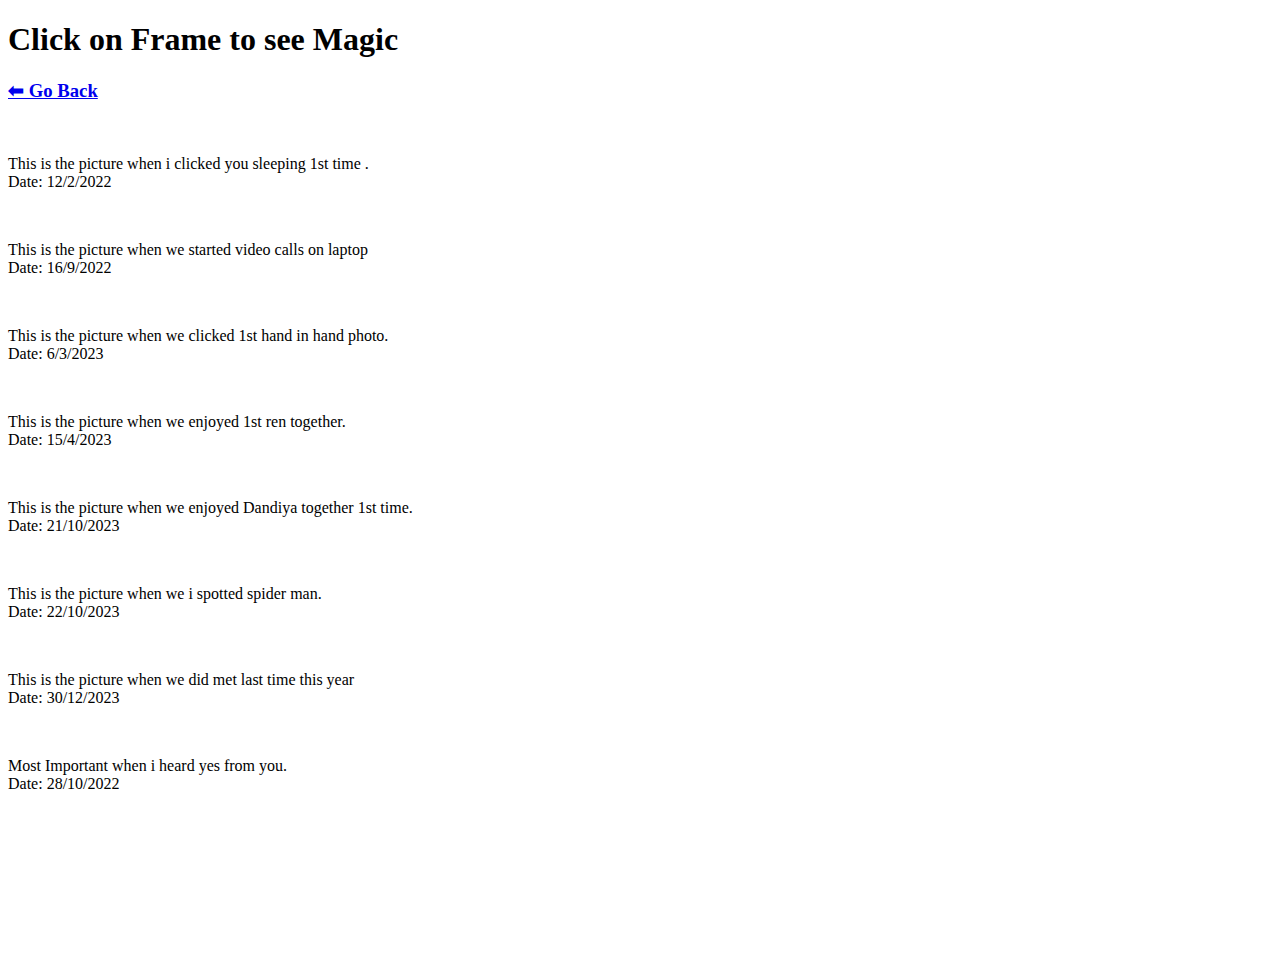
==== gallery.html @ 6dc22cef "Add files via upload" ====
<!DOCTYPE html>
<html lang="en">
  <head>
    <meta charset="UTF-8" />
    <meta name="viewport" content="width=device-width, initial-scale=1.0" />
    <title>Gallery</title>
    <link rel="stylesheet" href="css/gallery.css" />
  </head>
  <body>
    <div class="text">
        <h1>Click on Frame to see Magic </h1>
        <h3><a href="index.html"> ⬅ Go Back </a> </h3>
    </div>
    <div class="container">
        <!--card 1-->
      <div class="card">
        <div class="image image1"></div>
        <div class="info">
          <img src="/images/sleeping.png" alt="">
          <p>
            This is the picture when i clicked <span>you sleeping 1st time .</span>
           <br> Date: 12/2/2022
          </p>
        </div>
      </div>
      <!--card 2-->
      <div class="card">
        <div class="image image1"></div>
        <div class="info">
          <img src="/images/vc.png" alt="">
          <p>
            This is the picture when <span>we started video calls on laptop</span>
           <br> Date: 16/9/2022
          </p>
        </div>
      </div>
      <!--card 3-->
      <div class="card">
        <div class="image image1"></div>
        <div class="info">
          <img src="/images/hand.png" alt="">
          <p>
            This is the picture when we clicked <span>1st hand in hand photo.</span>
           <br> Date: 6/3/2023
          </p>
        </div>
      </div> 
      <!--card 4-->
      <div class="card">
        <div class="image image1"></div>
        <div class="info">
          <img src="/images/ren.png" alt="">
          <p>
            This is the picture when <span>we enjoyed 1st ren together.</span>
           <br> Date: 15/4/2023
          </p>
        </div>
      </div>
      <!--card 5-->
      <div class="card">
        <div class="image image1"></div>
        <div class="info">
          <img src="/images/dandiya.png" alt="">
          <p>
            This is the picture when we enjoyed  <span> Dandiya together 1st time.</span> 
           <br> Date: 21/10/2023
          </p>
        </div>
      </div>
      <!--card 6-->
      <div class="card">
        <div class="image image1"></div>
        <div class="info">
          <img src="/images/spiderman.png" alt="">
          <p>
            This is the picture when <span>we i spotted spider man.</span>
           <br> Date: 22/10/2023
          </p>
        </div>
      </div>
      <!--card 7-->
      <div class="card">
        <div class="image image1"></div>
        <div class="info">
          <img src="/images/now.png" alt="">
          <p>
            This is the picture when we did <span>met last time this year</span>
           <br> Date: 30/12/2023
          </p>
        </div>
      </div>
      <!--card 8-->
      <div class="card">
        <div class="image image1"></div>
        <div class="info">
          <img src="/images/propose.png" alt="">
          <p>
           Most Important when i <span> heard yes from you. </span>
           <br> Date: 28/10/2022
          </p>
        </div>
      </div>    

     <!-- <div class="card">
        <div class="image image2">

        </div>
      </div>
      <div class="card">
        <div class="image image3">
            <div class="info">
        </div>

      </div>
    </div>-->
    <svg>
      <filter id="wavy1">
        <feturbulence
          x="0"
          y="0"
          baseFrequency="0.2"
          numOctaves="5"
          seed="1"
        ></feturbulence>
        <feDisplacementMap in="SourceGraphic" scale="20" />
      </filter>
    </svg>
    <svg>
      <filter id="wavy2">
        <feturbulence
          x="0"
          y="0"
          baseFrequency="0.02"
          numOctaves="5"
          seed="1"
        ></feturbulence>
        <feDisplacementMap in="SourceGraphic" scale="20" />
      </filter>
    </svg>
    <svg>
      <filter id="wavy3">
        <feturbulence
          x="0"
          y="0"
          baseFrequency="0.1"
          numOctaves="5"
          seed="1"
        ></feturbulence>
        <feDisplacementMap in="SourceGraphic" scale="20" />
      </filter>
    </svg>
  </body>
</html>
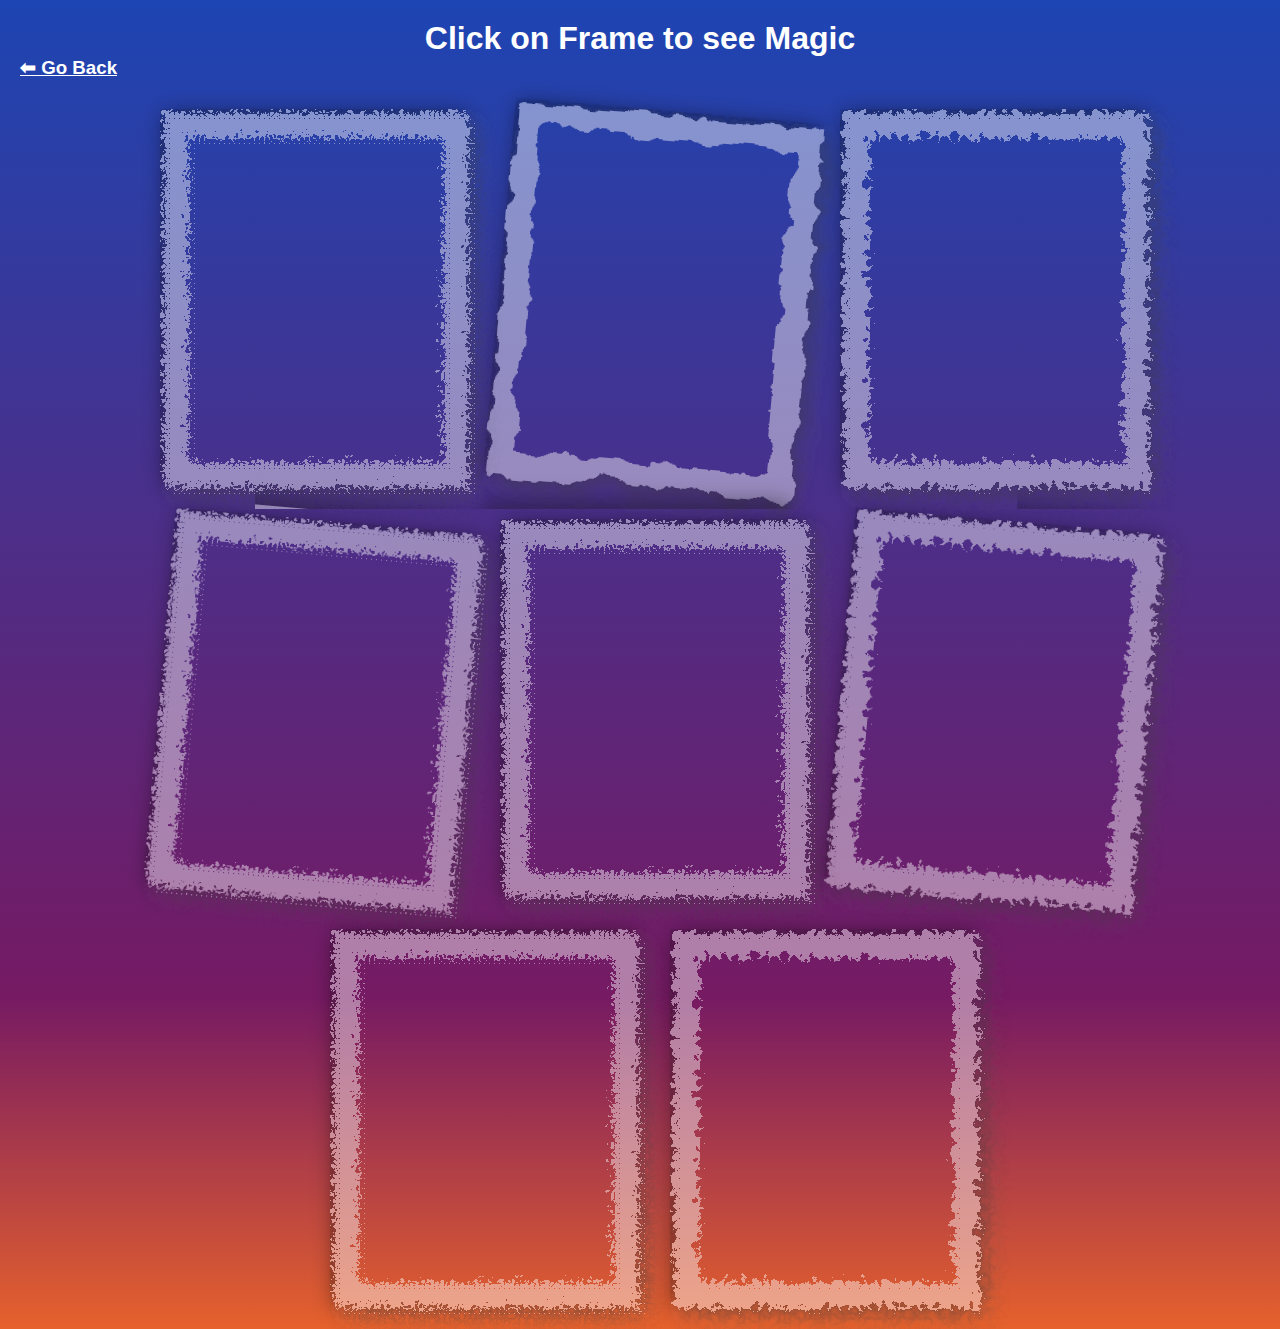
==== commit c483cb28: "Update gallery.html" ====
--- a/gallery.html
+++ b/gallery.html
@@ -16,7 +16,7 @@
       <div class="card">
         <div class="image image1"></div>
         <div class="info">
-          <img src="/images/sleeping.png" alt="">
+          <img src="https://i.ibb.co/9VYgrvj/sleeping.png" alt="">
           <p>
             This is the picture when i clicked <span>you sleeping 1st time .</span>
            <br> Date: 12/2/2022
@@ -27,7 +27,7 @@
       <div class="card">
         <div class="image image1"></div>
         <div class="info">
-          <img src="/images/vc.png" alt="">
+          <img src="https://i.ibb.co/SnYWNLs/vc.png" alt="">
           <p>
             This is the picture when <span>we started video calls on laptop</span>
            <br> Date: 16/9/2022
@@ -38,7 +38,7 @@
       <div class="card">
         <div class="image image1"></div>
         <div class="info">
-          <img src="/images/hand.png" alt="">
+          <img src="https://i.ibb.co/j8Mg4z8/hand.png" alt="">
           <p>
             This is the picture when we clicked <span>1st hand in hand photo.</span>
            <br> Date: 6/3/2023
@@ -49,7 +49,7 @@
       <div class="card">
         <div class="image image1"></div>
         <div class="info">
-          <img src="/images/ren.png" alt="">
+          <img src="https://i.ibb.co/GvNv7hd/ren.png" alt="">
           <p>
             This is the picture when <span>we enjoyed 1st ren together.</span>
            <br> Date: 15/4/2023
@@ -60,7 +60,7 @@
       <div class="card">
         <div class="image image1"></div>
         <div class="info">
-          <img src="/images/dandiya.png" alt="">
+          <img src="https://i.ibb.co/ZJNf4pJ/dandiya.png" alt="">
           <p>
             This is the picture when we enjoyed  <span> Dandiya together 1st time.</span> 
            <br> Date: 21/10/2023
@@ -71,7 +71,7 @@
       <div class="card">
         <div class="image image1"></div>
         <div class="info">
-          <img src="/images/spiderman.png" alt="">
+          <img src="https://i.ibb.co/sHj9dYP/spiderman.png" alt="">
           <p>
             This is the picture when <span>we i spotted spider man.</span>
            <br> Date: 22/10/2023
@@ -82,7 +82,7 @@
       <div class="card">
         <div class="image image1"></div>
         <div class="info">
-          <img src="/images/now.png" alt="">
+          <img src="https://i.ibb.co/bFqr3n2/now.png" alt="">
           <p>
             This is the picture when we did <span>met last time this year</span>
            <br> Date: 30/12/2023
@@ -93,7 +93,7 @@
       <div class="card">
         <div class="image image1"></div>
         <div class="info">
-          <img src="/images/propose.png" alt="">
+          <img src="https://i.ibb.co/4Ry7nrd/propose.png" alt="">
           <p>
            Most Important when i <span> heard yes from you. </span>
            <br> Date: 28/10/2022
--- a/css/gallery.css
+++ b/css/gallery.css
@@ -0,0 +1,138 @@
+* {
+  box-sizing: border-box;
+  margin: 0;
+  padding: 0;
+}
+
+body {
+  font-family: Verdana, Geneva, Tahoma, sans-serif;
+
+  justify-content: center;
+  align-items: center;
+  min-height: 100vh;
+  background: linear-gradient(to bottom, #1d45b3 0%, #761a63 75%, #e6612c 100%);
+  padding: 20px;
+}
+.text h1,
+h3 a {
+  text-align: center;
+  color: #ffffff;
+}
+.container {
+  display: flex;
+  justify-content: center;
+  align-items: center;
+  flex-wrap: wrap;
+}
+
+.container .card {
+  position: relative;
+  width: 280px;
+  height: 350px;
+  margin: 30px;
+}
+
+.container .card:nth-of-type(2) {
+  transform: rotate(5deg);
+}
+.container .card:nth-of-type(4) {
+  transform: rotate(5deg);
+}
+.container .card:nth-of-type(6) {
+  transform: rotate(5deg);
+}
+.container .card .image {
+  position: relative;
+  width: 100%;
+  height: 100%;
+  background-size: cover;
+  transform: translate(10px, 10px);
+}
+
+.container .card:before {
+  content: "";
+  position: absolute;
+  top: 0;
+  left: 0;
+  width: 255px;
+  height: 325px;
+  border: 25px solid #ffffff6f;
+  z-index: 1;
+  background: linear-gradient(145deg, #991515, #e6e6e6);
+  box-shadow: 7px 7px 21px #4b494971, -7px -7px 21px #00000062;
+  background: transparent;
+}
+
+.container .card:nth-of-type(1)::before {
+  filter: url(#wavy1);
+}
+
+.container .card:nth-of-type(2)::before {
+  filter: url(#wavy2);
+}
+
+.container .card:nth-of-type(3)::before {
+  filter: url(#wavy3);
+}
+.container .card:nth-of-type(4)::before {
+  filter: url(#wavy1);
+}
+
+.container .card:nth-of-type(5)::before {
+  filter: url(#wavy1);
+}
+.container .card:nth-of-type(6)::before {
+  filter: url(#wavy3);
+}
+
+.container .card:nth-of-type(7)::before {
+  filter: url(#wavy1);
+}
+.container .card:nth-of-type(8)::before {
+  filter: url(#wavy3);
+}
+
+.image1 {
+  background-image: url("https://res.cloudinary.com/dswp5qfpm/image/upload/v1597476074/animal/rabbit_vq9gli.jpg");
+}
+
+.image2 {
+  background-image: url("https://res.cloudinary.com/dswp5qfpm/image/upload/v1597476033/animal/cat_hfwcwm.jpg");
+}
+
+.image3 {
+  background-image: url("https://res.cloudinary.com/dswp5qfpm/image/upload/v1597476068/animal/parrot_rjd1vq.jpg");
+}
+
+svg {
+  width: 0;
+  height: 0;
+}
+span {
+  color: rgb(173, 249, 229);
+  font-weight: 700;
+}
+.container .card .info {
+  position: absolute;
+  top: 0;
+  left: 0;
+  width: 100%;
+  height: 100%;
+  padding: 50px 30px 30px 30px;
+  transform: translate(10px, 10px);
+  text-align: center;
+  background-color: transparent;
+  color: #fff;
+  line-height: 1.4;
+  font-size: 20px;
+  opacity: 0;
+  transition-duration: 1s;
+}
+
+.container .card:hover .info {
+  opacity: 1;
+}
+img {
+  width: 100%;
+  box-shadow: 0 0 13px 20px solid black;
+}
